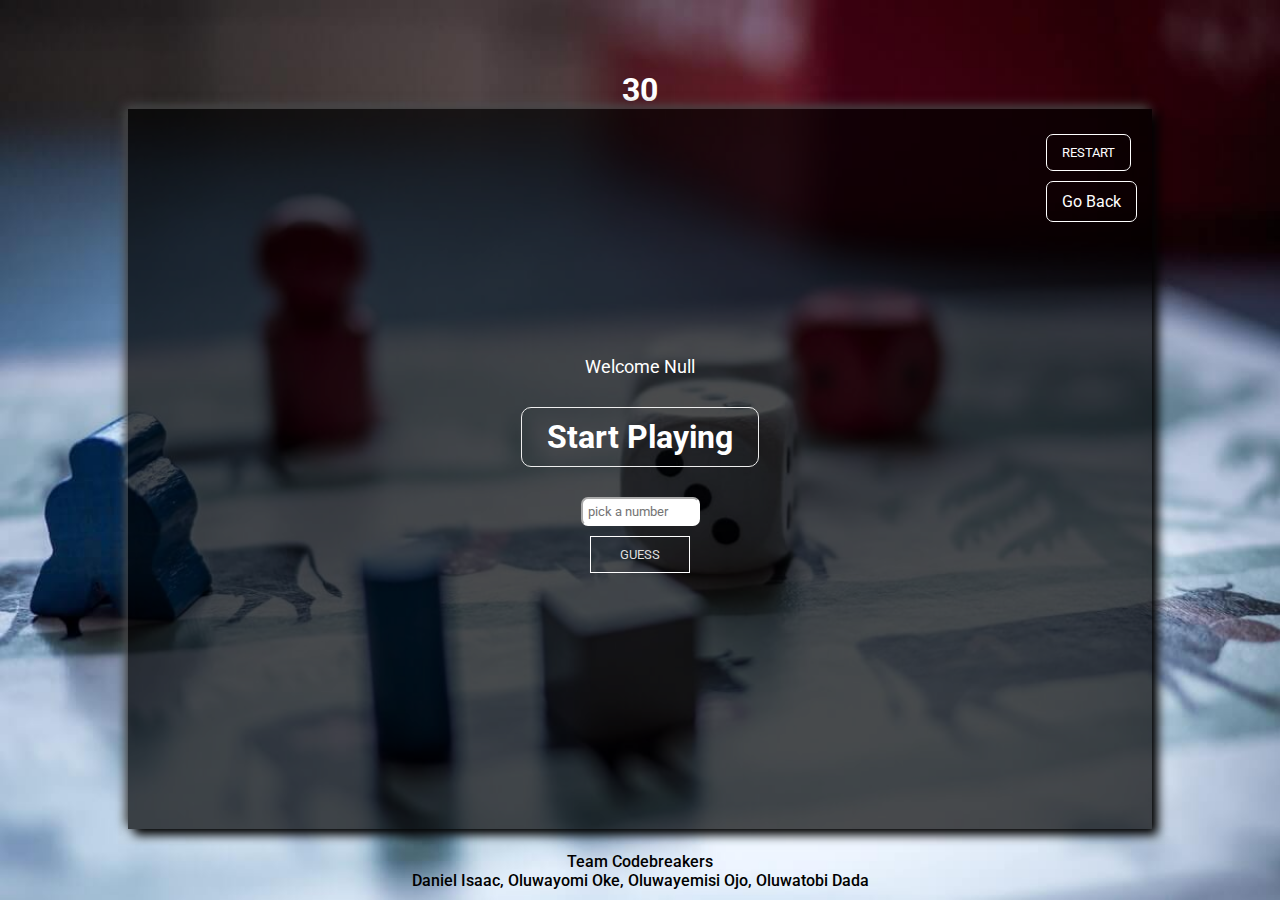
==== home.html @ 7a7362a7 "git add timer page" ====
<!DOCTYPE html>
<html lang="en">
	<head>
		<meta charset="UTF-8" />
		<meta http-equiv="X-UA-Compatible" content="IE=edge" />
		<meta name="viewport" content="width=device-width, initial-scale=1.0" />
		<!-- font -->
		<link rel="preconnect" href="https://fonts.googleapis.com" />
		<link rel="preconnect" href="https://fonts.gstatic.com" crossorigin />
		<link
			href="https://fonts.googleapis.com/css2?family=Roboto:wght@300;400;500;700&display=swap"
			rel="stylesheet"
		/>
		<!-- style sheet -->
		<link rel="stylesheet" href="./styles/home.css" />
		<title>Hot/Cold</title>

		<script src="home.js"></script>
	</head>

	<body class="flex">
        <h1 class="timer">30</h1>
		<div class="container flex">
			<p class="welcome"></p>

			<div class="game-body flex">
				<h1 class="result">Start Playing</h1>
				<input
					type="number"
					name="input"
					id="user-input"
					placeholder="pick a number"
				/>
				<button class="guess-btn">GUESS</button>
			</div>

			<div class="btns flex">
				<button id="reset-btn" class="btn restart">RESTART</button>
				<a href="./index.html" class="btn back">Go Back</a>
			</div>
            <p class="info"></p>
		</div>

		<!-- team name -->
		<div class="team">
			<p class="team-name">Team Codebreakers</p>
			<p class="members">
				Daniel Isaac, Oluwayomi Oke, Oluwayemisi Ojo, Oluwatobi Dada
			</p>
		</div>
	</body>
</html>
---- styles/home.css ----
* {
  margin: 0;
  padding: 0;
  box-sizing: border-box;
  font-family: "Roboto", sans-serif;
}

body {
  background: #686868 url("../image/bck-img.jpg") no-repeat left center/cover;
  /* background-color: rgb(34, 34, 34); */
  color: white;
  flex-direction: column;

  position: relative;
  width: 100vw;
  height: 100vh;
}

.flex {
  display: flex;
  justify-content: center;
  align-items: center;
}

.container {
  background: rgba(0, 0, 0, 0.7);
  box-shadow: 6px 6px 10px black, -3px -3px 10px rgb(80, 80, 80);
  width: 80%;
  height: 80%;
  padding: 25px;

  position: relative;
  flex-direction: column;
}

.welcome {
  text-align: center;
  font-size: 18px;
  text-transform: capitalize;
}

.game-body {
  flex-direction: column;
  text-align: center;
}

.game-body .result {
  margin: 30px 0;
  border: 1px solid #eee;
  padding: 10px 25px;
  border-radius: 10px;
  font-weight: bold;
}

.game-body #user-input {
  padding: 5px;
  outline: none;
  border-radius: 7px;
  border-color: white;
  width: 50%;
}

/* what does this do? */
.game-body .guess-btn {
  margin: 10px 0;
  background: transparent;
  color: rgb(222, 222, 222);
  padding: 10px 15px;
  width: 100px;
  outline: none;
  border: 1px solid white;
  cursor: pointer;
}
.guess-btn:hover {
  background-color: #5b0000;
  transition: 0.7s;
}
.btns {
  position: absolute;
  flex-direction: column;
  align-items: flex-start;
  top: 25px;
  right: 15px;
}

.btn {
  background-color: transparent;
  color: white;
  padding: 10px 15px;
  outline: none;
  border: 1px solid white;
  border-radius: 7px;
  margin-bottom: 10px;
}
.btn:hover {
  background-color: lightblue;
  transition: 0.7s;
}

.btn.back {
  text-decoration: none;
}

.team {
  color: black;
  font-weight: 500;
  text-align: center;

  position: absolute;
  bottom: 10px;
}
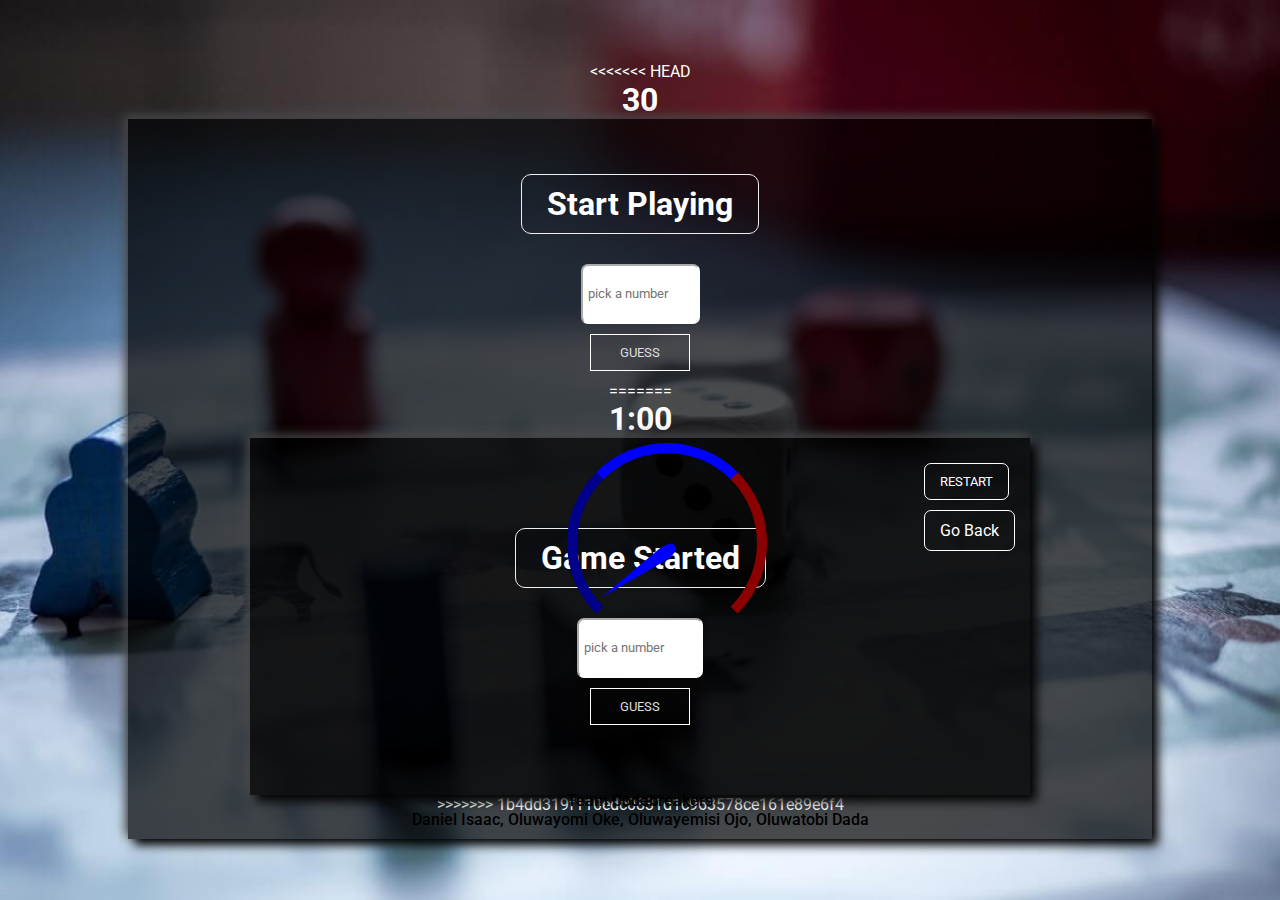
==== commit 0cbc929e: "modified" ====
--- a/home.html
+++ b/home.html
@@ -1,23 +1,19 @@
 <!DOCTYPE html>
 <html lang="en">
-	<head>
-		<meta charset="UTF-8" />
-		<meta http-equiv="X-UA-Compatible" content="IE=edge" />
-		<meta name="viewport" content="width=device-width, initial-scale=1.0" />
-		<!-- font -->
-		<link rel="preconnect" href="https://fonts.googleapis.com" />
-		<link rel="preconnect" href="https://fonts.gstatic.com" crossorigin />
-		<link
-			href="https://fonts.googleapis.com/css2?family=Roboto:wght@300;400;500;700&display=swap"
-			rel="stylesheet"
-		/>
-		<!-- style sheet -->
-		<link rel="stylesheet" href="./styles/home.css" />
-		<title>Hot/Cold</title>
 
-		<script src="home.js"></script>
-	</head>
+<head>
+    <meta charset="UTF-8" />
+    <meta http-equiv="X-UA-Compatible" content="IE=edge" />
+    <meta name="viewport" content="width=device-width, initial-scale=1.0" />
+    <!-- font -->
+    <link rel="preconnect" href="https://fonts.googleapis.com" />
+    <link rel="preconnect" href="https://fonts.gstatic.com" crossorigin />
+    <link href="https://fonts.googleapis.com/css2?family=Roboto:wght@300;400;500;700&display=swap" rel="stylesheet" />
+    <!-- style sheet -->
+    <link rel="stylesheet" href="./styles/home.css" />
+    <title>Hot/Cold</title>
 
+<<<<<<< HEAD
 	<body class="flex">
         <h1 class="timer">30</h1>
 		<div class="container flex">
@@ -33,20 +29,38 @@
 				/>
 				<button class="guess-btn">GUESS</button>
 			</div>
+=======
+    <script src="home.js"></script>
+</head>
 
-			<div class="btns flex">
-				<button id="reset-btn" class="btn restart">RESTART</button>
-				<a href="./index.html" class="btn back">Go Back</a>
-			</div>
-            <p class="info"></p>
-		</div>
+<body class="flex">
+    <h1 class="timer">1:00</h1>
+    <div class="container flex">
+        <p class="welcome"></p>
+        <div class="game-body flex">
+            <h1 class="result">Game Started</h1>
+            <input type="number" name="input" id="user-input" placeholder="pick a number" />
+            <button class="guess-btn">GUESS</button>
+        </div>
+        <div class="btns flex">
+            <button id="reset-btn" class="btn restart">RESTART</button>
+            <a href="./index.html" class="btn back">Go Back</a>
+        </div>
+        <div class="gauge-flex">
+            <div class="gauge-container">
+                <div class="gauge">
+                    <div class="pointer animate pointerAnimation"></div>
+                </div>
+            </div>
+        </div>
+    </div>
+    <div class="team">
+        <p class="team-name">Team Codebreakers</p>
+        <p class="members">
+            Daniel Isaac, Oluwayomi Oke, Oluwayemisi Ojo, Oluwatobi Dada
+        </p>
+    </div>
+</body>
+>>>>>>> 1b4dd319f110edc0831d1c963578ce161e89e6f4
 
-		<!-- team name -->
-		<div class="team">
-			<p class="team-name">Team Codebreakers</p>
-			<p class="members">
-				Daniel Isaac, Oluwayomi Oke, Oluwayemisi Ojo, Oluwatobi Dada
-			</p>
-		</div>
-	</body>
-</html>
+</html>--- a/styles/home.css
+++ b/styles/home.css
@@ -10,12 +10,16 @@
   /* background-color: rgb(34, 34, 34); */
   color: white;
   flex-direction: column;
-
   position: relative;
   width: 100vw;
   height: 100vh;
 }
-
+.gauge-flex {
+  position: absolute;
+  top: 0;
+  left: 40%;
+  padding: 5px;
+}
 .flex {
   display: flex;
   justify-content: center;
@@ -28,7 +32,6 @@
   width: 80%;
   height: 80%;
   padding: 25px;
-
   position: relative;
   flex-direction: column;
 }
@@ -58,9 +61,9 @@
   border-radius: 7px;
   border-color: white;
   width: 50%;
+  height: 60px;
 }
 
-/* what does this do? */
 .game-body .guess-btn {
   margin: 10px 0;
   background: transparent;
@@ -109,3 +112,75 @@
   position: absolute;
   bottom: 10px;
 }
+
+.gauge-container {
+  width: 200px;
+  height: 200px;
+  margin: 0 auto;
+}
+.gauge {
+  position: relative;
+  width: 100%;
+  height: 100%;
+  border: 10px solid grey;
+  border-right: 10px solid darkred;
+  border-left: 10px solid darkblue;
+  border-top: 10px solid blue;
+  border-bottom: 10px solid transparent;
+  border-radius: 50%;
+}
+
+.pointer {
+  position: relative;
+  top: 2%;
+  left: 50%;
+  width: 0;
+  height: 0;
+  border-left: 8px solid transparent;
+  border-right: 8px solid transparent;
+  border-bottom: 90px solid blue;
+  border-bottom-left-radius: 35%;
+  border-bottom-right-radius: 35%;
+  transform-origin: center bottom;
+  transform: rotate(-125deg);
+}
+
+.animate {
+  -webkit-transition-duration: 1.5s;
+  -webkit-transition-property: 0 opacity;
+  -webkit-transition-timing-function: ease;
+  -moz-transition-duration: 1.5s;
+  -o-transition-duration: 1.5s;
+  transition-duration: 1.5s;
+  -moz-transition-property: 0 opacity;
+  -o-transition-property: 0 opacity;
+  transition-property: 0 opacity;
+  -moz-transition-timing-function: ease;
+  -o-transition-timing-function: ease;
+  transition-timing-function: ease;
+}
+
+@-webkit-keyframes rotation {
+  from {
+    -webkit-transform: rotate(-125deg);
+  }
+  to {
+    -webkit-transform: rotate(125deg);
+    border-bottom-color: green;
+  }
+}
+
+@keyframes rotation {
+  from {
+    transform: rotate(-125deg);
+  }
+  to {
+    transform: rotate(125deg);
+    border-bottom-color: green;
+  }
+}
+
+.autoAnimation {
+  animation: rotation 1500ms 1s forwards;
+  -webkit-animation: rotation 1500ms 1s forwards;
+}
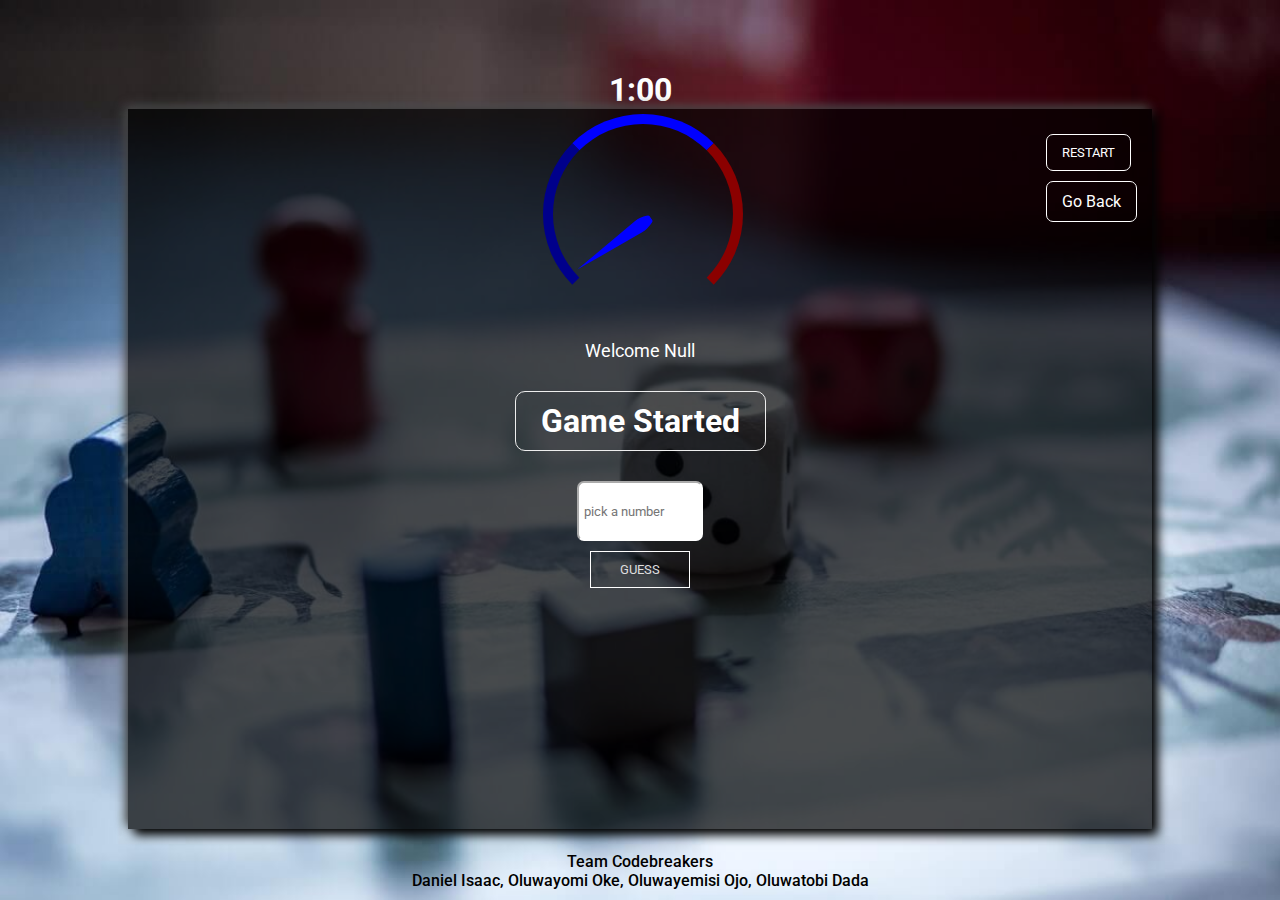
==== commit 2ab516cb: "Fixed merge conflicts" ====
--- a/home.html
+++ b/home.html
@@ -13,23 +13,6 @@
     <link rel="stylesheet" href="./styles/home.css" />
     <title>Hot/Cold</title>
 
-<<<<<<< HEAD
-	<body class="flex">
-        <h1 class="timer">30</h1>
-		<div class="container flex">
-			<p class="welcome"></p>
-
-			<div class="game-body flex">
-				<h1 class="result">Start Playing</h1>
-				<input
-					type="number"
-					name="input"
-					id="user-input"
-					placeholder="pick a number"
-				/>
-				<button class="guess-btn">GUESS</button>
-			</div>
-=======
     <script src="home.js"></script>
 </head>
 
@@ -61,6 +44,5 @@
         </p>
     </div>
 </body>
->>>>>>> 1b4dd319f110edc0831d1c963578ce161e89e6f4
 
 </html>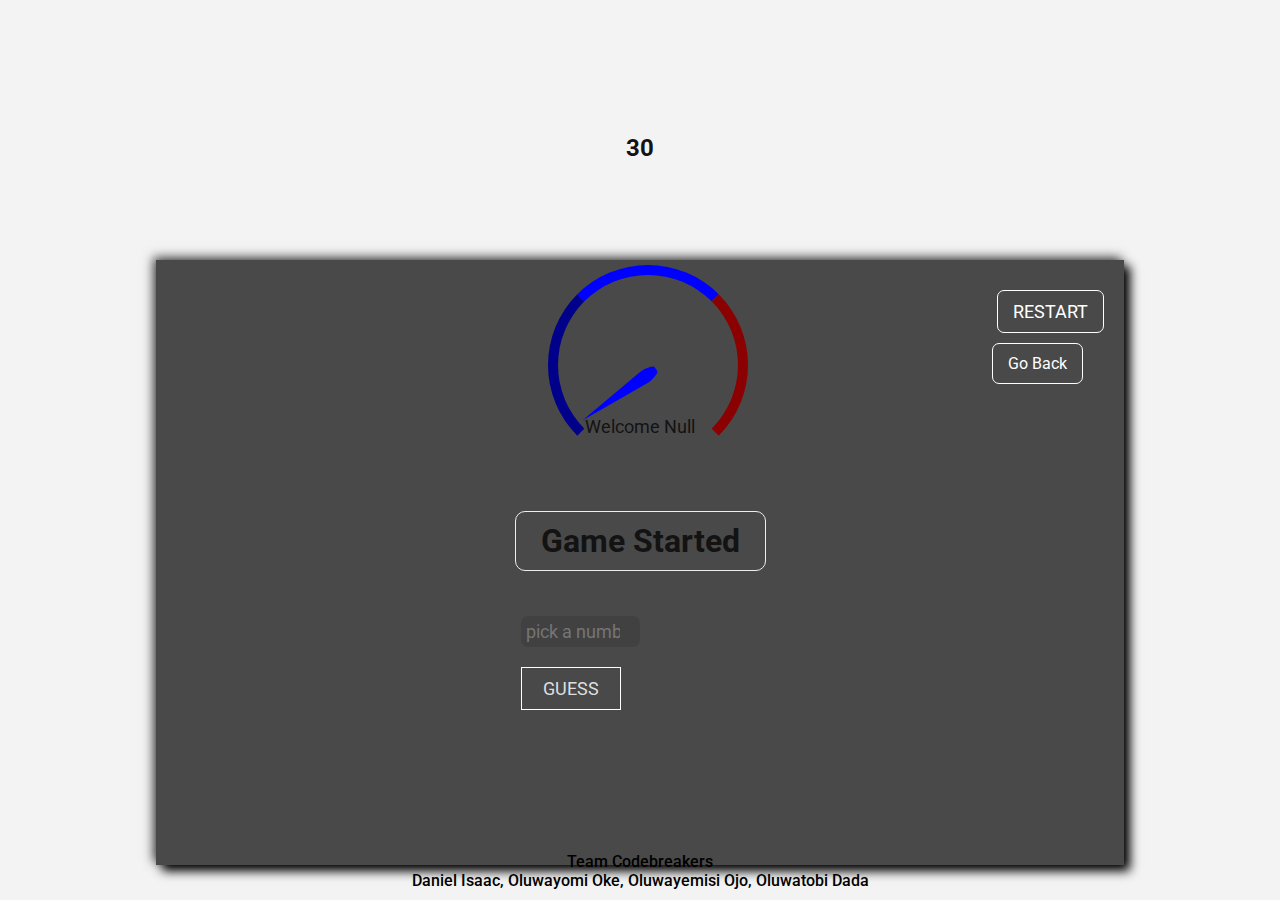
==== commit c3beb5bf: "integrated timer.js into home.js, timer.html to home.html" ====
--- a/home.html
+++ b/home.html
@@ -11,19 +11,35 @@
     <link href="https://fonts.googleapis.com/css2?family=Roboto:wght@300;400;500;700&display=swap" rel="stylesheet" />
     <!-- style sheet -->
     <link rel="stylesheet" href="./styles/home.css" />
+    <link rel="stylesheet" href="./styles/timer.css">
     <title>Hot/Cold</title>
 
     <script src="home.js"></script>
 </head>
 
 <body class="flex">
-    <h1 class="timer">1:00</h1>
+    <!-- <h1 class="timer">1:00</h1> -->
+    <div class="clock">
+        <!-- <div class="mins">0</div> -->
+        <div id="count">30</div>
+        <!-- <div class="secs">00</div> -->
+
+        <!-- audio -->
+        <audio src="https://soundbible.com/mp3/service-bell_daniel_simion.mp3"></audio>
+
+        <!-- svg circle -->
+        <svg class="progress-ring" height="120" width="120">
+            <circle class="progress-ring-circle" stroke-width="8" fill="transparent" r="50" cx="60" cy="60" />
+        </svg>
+    </div>
     <div class="container flex">
         <p class="welcome"></p>
         <div class="game-body flex">
             <h1 class="result">Game Started</h1>
-            <input type="number" name="input" id="user-input" placeholder="pick a number" />
-            <button class="guess-btn">GUESS</button>
+            <form action="">
+                <input type="number" name="input" id="user-input" placeholder="pick a number" />
+                <input type="submit" class="guess-btn" value="GUESS" />
+            </form>
         </div>
         <div class="btns flex">
             <button id="reset-btn" class="btn restart">RESTART</button>
@@ -43,6 +59,8 @@
             Daniel Isaac, Oluwayomi Oke, Oluwayemisi Ojo, Oluwatobi Dada
         </p>
     </div>
+    <!-- <script src="timer.js"></script> -->
+
 </body>
 
 </html>--- a/styles/timer.css
+++ b/styles/timer.css
@@ -0,0 +1,118 @@
+*,
+*::before,
+*::after {
+  padding: 0;
+  margin: 0;
+
+  box-sizing: border-box;
+}
+
+body {
+  height: 100vh;
+  padding: 35px;
+
+  background: rgb(243, 243, 243);
+  color: #131313;
+  font-family: "Montserrat", sans-serif;
+}
+input {
+  transition: 0.5s ease-in-out;
+  margin: 10px 0;
+  font-size: 18px;
+  padding: 5px;
+  background: rgba(0, 0, 0, 0.11);
+  border: none;
+}
+.btn-group {
+  display: flex;
+  justify-content: space-between;
+  align-items: center;
+  height: 10%;
+  margin: 35px 0;
+}
+button {
+  margin: 5px;
+  padding: 10px;
+  border: none;
+  font-size: 18px;
+  transition: 0.5s ease-in-out;
+}
+label {
+  font-size: 12px;
+}
+form {
+  height: 20%;
+  display: flex;
+  flex-direction: column;
+  padding: 0;
+  max-width: 370px;
+  margin: 5px auto;
+}
+form button {
+  background: rgb(25, 67, 255);
+  width: 100%;
+  margin: 5px 0;
+  color: white;
+}
+.start {
+  background: rgb(48, 33, 253);
+  color: white;
+}
+.break {
+  background: rgb(0, 199, 116);
+  color: #000000;
+}
+.reset {
+  background: rgb(250, 69, 109);
+  color: #000000;
+}
+.pause {
+  background: rgb(253, 143, 17);
+}
+.resume {
+  background: rgb(131, 10, 252);
+  color: white;
+}
+.clock {
+  padding: 3px;
+  display: flex;
+  position: relative;
+  justify-content: center;
+  align-items: center;
+  font-weight: bold;
+  height: 30%;
+  font-size: 24px;
+}
+.progress-ring {
+  position: absolute;
+  top: 50%;
+  left: 50%;
+  transform: translate(-50%, -50%);
+}
+
+.progress-ring-circle {
+  transition: 0.5s;
+  transform: rotate(-90deg);
+  transform-origin: 50% 50%;
+  stroke: rgb(51, 65, 255);
+}
+
+
+.danger {
+  stroke: rgb(243, 17, 28);
+  animation: pulse 0.9s ease-in-out infinite;
+}
+
+@keyframes pulse {
+  0%,
+  100% {
+    transform: rotate(-90deg) scale(1);
+  }
+  50% {
+    transform: rotate(-90deg) scale(1.05);
+  }
+  75% {
+    transform: rotate(-90deg) scale(0.8);
+  }
+}
+/* push */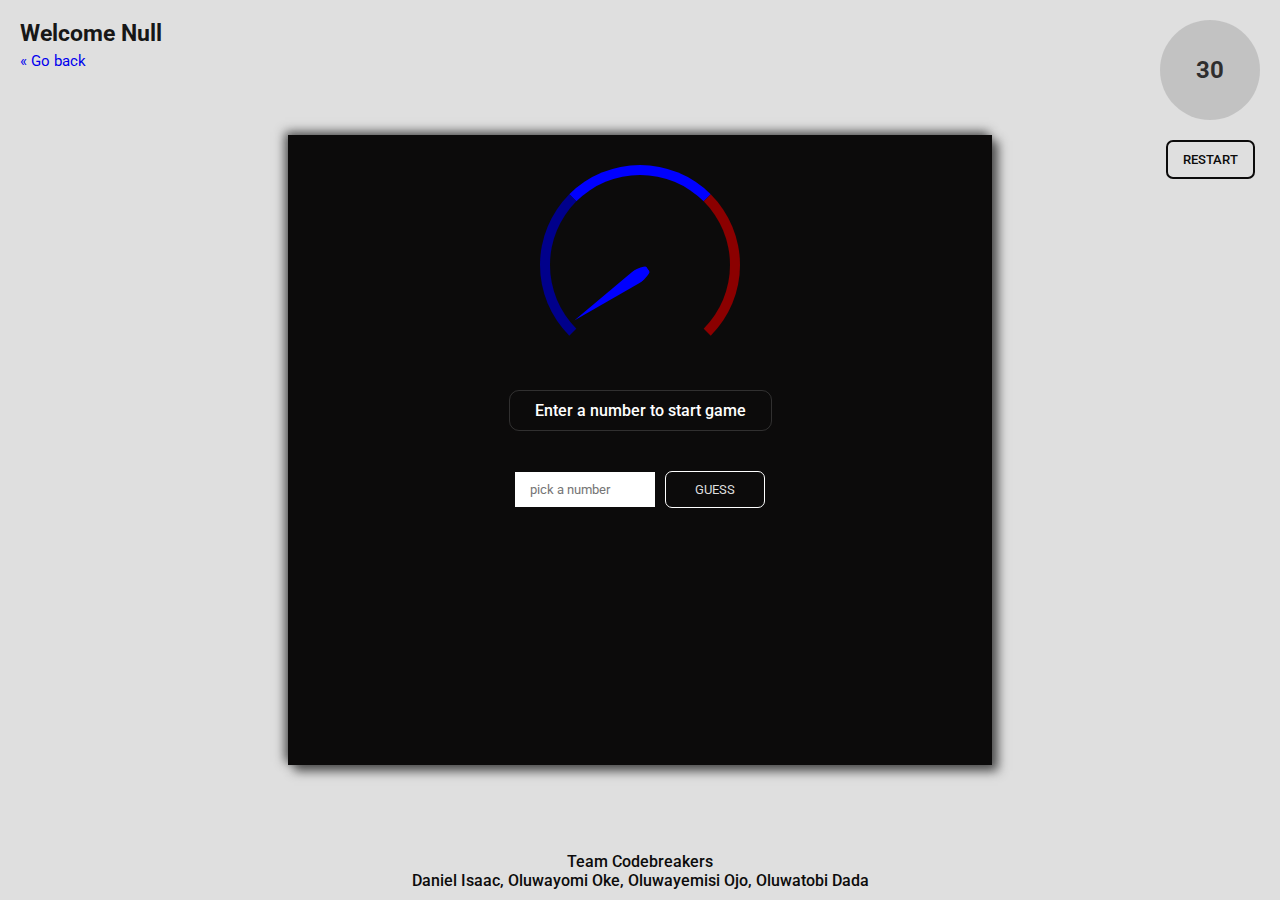
==== commit adedebdb: "UI and JS logic updated" ====
--- a/home.html
+++ b/home.html
@@ -1,66 +1,88 @@
 <!DOCTYPE html>
 <html lang="en">
+	<head>
+		<meta charset="UTF-8" />
+		<meta http-equiv="X-UA-Compatible" content="IE=edge" />
+		<meta name="viewport" content="width=device-width, initial-scale=1.0" />
+		<!-- font -->
+		<link rel="preconnect" href="https://fonts.googleapis.com" />
+		<link rel="preconnect" href="https://fonts.gstatic.com" crossorigin />
+		<link
+			href="https://fonts.googleapis.com/css2?family=Roboto:wght@300;400;500;700&display=swap"
+			rel="stylesheet"
+		/>
+		<!-- style sheet -->
+		<link rel="stylesheet" href="./styles/home.css" />
+		<link rel="stylesheet" href="./styles/timer.css" />
+		<title>Hot/Cold</title>
 
-<head>
-    <meta charset="UTF-8" />
-    <meta http-equiv="X-UA-Compatible" content="IE=edge" />
-    <meta name="viewport" content="width=device-width, initial-scale=1.0" />
-    <!-- font -->
-    <link rel="preconnect" href="https://fonts.googleapis.com" />
-    <link rel="preconnect" href="https://fonts.gstatic.com" crossorigin />
-    <link href="https://fonts.googleapis.com/css2?family=Roboto:wght@300;400;500;700&display=swap" rel="stylesheet" />
-    <!-- style sheet -->
-    <link rel="stylesheet" href="./styles/home.css" />
-    <link rel="stylesheet" href="./styles/timer.css">
-    <title>Hot/Cold</title>
+		<script src="home.js"></script>
+	</head>
 
-    <script src="home.js"></script>
-</head>
+	<body class="flex">
+		<!-- clock -->
+		<div class="clock-wrapper flex">
+			<div class="clock">
+				<div id="count">30</div>
 
-<body class="flex">
-    <!-- <h1 class="timer">1:00</h1> -->
-    <div class="clock">
-        <!-- <div class="mins">0</div> -->
-        <div id="count">30</div>
-        <!-- <div class="secs">00</div> -->
+				<!-- audio -->
+				<audio
+					src="https://soundbible.com/mp3/service-bell_daniel_simion.mp3"
+				></audio>
 
-        <!-- audio -->
-        <audio src="https://soundbible.com/mp3/service-bell_daniel_simion.mp3"></audio>
+				<!-- svg circle -->
+				<svg class="progress-ring" height="120" width="120">
+					<circle
+						class="progress-ring-circle"
+						stroke-width="8"
+						fill="gray"
+						r="50"
+						cx="60"
+						cy="60"
+						fill-opacity="0.3"
+					/>
+				</svg>
+			</div>
+			<button id="reset-btn" class="restart">RESTART</button>
+		</div>
 
-        <!-- svg circle -->
-        <svg class="progress-ring" height="120" width="120">
-            <circle class="progress-ring-circle" stroke-width="8" fill="transparent" r="50" cx="60" cy="60" />
-        </svg>
-    </div>
-    <div class="container flex">
-        <p class="welcome"></p>
-        <div class="game-body flex">
-            <h1 class="result">Game Started</h1>
-            <form action="">
-                <input type="number" name="input" id="user-input" placeholder="pick a number" />
-                <input type="submit" class="guess-btn" value="GUESS" />
-            </form>
-        </div>
-        <div class="btns flex">
-            <button id="reset-btn" class="btn restart">RESTART</button>
-            <a href="./index.html" class="btn back">Go Back</a>
-        </div>
-        <div class="gauge-flex">
-            <div class="gauge-container">
-                <div class="gauge">
-                    <div class="pointer animate pointerAnimation"></div>
-                </div>
-            </div>
-        </div>
-    </div>
-    <div class="team">
-        <p class="team-name">Team Codebreakers</p>
-        <p class="members">
-            Daniel Isaac, Oluwayomi Oke, Oluwayemisi Ojo, Oluwatobi Dada
-        </p>
-    </div>
-    <!-- <script src="timer.js"></script> -->
+		<div class="intro">
+			<p class="welcome"></p>
+			<a href="./index.html" class="btn back">&#171; Go back</a>
+		</div>
 
-</body>
+		<!-- container -->
+		<div class="container">
+            <div class="gauge-flex">
+				<div class="gauge-container">
+					<div class="gauge">
+						<div class="pointer animate pointerAnimation"></div>
+					</div>
+				</div>
+			</div>
 
-</html>+			<div class="game-body flex">
+				<h3 class="comment"></h3>
+                <p class="result">Enter a number to start game</p>
+				<form class="flex">
+					<input
+						type="number"
+						name="input"
+						id="user-input"
+						placeholder="pick a number"
+					/>
+					<input type="submit" class="guess-btn" value="GUESS" />
+				</form>
+			</div>
+			
+		</div>
+
+		<!-- team -->
+		<div class="team">
+			<p class="team-name">Team Codebreakers</p>
+			<p class="members">
+				Daniel Isaac, Oluwayomi Oke, Oluwayemisi Ojo, Oluwatobi Dada
+			</p>
+		</div>
+	</body>
+</html>
--- a/styles/home.css
+++ b/styles/home.css
@@ -1,186 +1,213 @@
 * {
-  margin: 0;
-  padding: 0;
-  box-sizing: border-box;
-  font-family: "Roboto", sans-serif;
+	margin: 0;
+	padding: 0;
+	box-sizing: border-box;
+	font-family: "Roboto", sans-serif;
+}
+
+:root {
+	--primary: #0c0b0b;
+	--secondary: #ffffff;
 }
 
 body {
-  background: #686868 url("../image/bck-img.jpg") no-repeat left center/cover;
-  /* background-color: rgb(34, 34, 34); */
-  color: white;
-  flex-direction: column;
-  position: relative;
-  width: 100vw;
-  height: 100vh;
-}
+	background: #dfdfdf;
+	color: var(--primary);
+	flex-direction: column;
+	position: relative;
+	width: 100vw;
+	height: 100vh;
+}
+
+.flex {
+	display: flex;
+	justify-content: center;
+	align-items: center;
+}
+
+/* clock */
+.clock-wrapper {
+	flex-direction: column;
+
+	position: absolute;
+	top: 10px;
+	right: 10px;
+}
+/* the main clock styling can be found in timer.css */
+.restart {
+	background-color: transparent;
+	color: var(--primary);
+	padding: 10px 15px;
+	outline: none;
+	border: 2px solid var(--primary);
+	border-radius: 7px;
+	margin-bottom: 10px;
+	font-weight: 500;
+  cursor: pointer;
+}
+.restart:hover {
+	background-color: rgb(7, 132, 18);
+	color: var(--secondary);
+	border-color: rgb(7, 132, 18);
+	transition: 0.7s;
+}
+
+/* into */
+.intro {
+	position: absolute;
+
+	top: 20px;
+	left: 20px;
+}
+.welcome {
+	text-align: center;
+	font-size: 23px;
+	font-weight: bold;
+	color: #171717;
+	text-transform: capitalize;
+}
+.back {
+	display: inline-block;
+	margin-top: 5px;
+	font-size: 15px;
+	text-decoration: none;
+}
+
+/* Game Card */
+.container {
+	background: var(--primary);
+	color: var(--secondary);
+	box-shadow: 6px 6px 10px rgb(80, 80, 80), -3px -3px 10px rgb(80, 80, 80);
+	width: 55%;
+	height: 70%;
+	padding: 25px;
+}
+
+.game-body {
+	flex-direction: column;
+	text-align: center;
+}
+.game-body .comment {
+	font-size: 22px;
+	margin-top: 10px;
+}
+.game-body .result {
+	margin: 10px 0 30px;
+	border: 1px solid #eaeaea2a;
+	padding: 10px 25px;
+	border-radius: 10px;
+	font-weight: 500;
+}
+
+form #user-input {
+	padding: 10px 15px;
+	outline: none;
+	/* border-radius: 7px; */
+	border: none;
+	width: 140px;
+	margin-right: 10px;
+}
+#user-input:focus {
+	border: 3px solid rgb(5, 5, 155);
+}
+form .guess-btn {
+	margin: 10px 0;
+	background: transparent;
+	color: rgb(222, 222, 222);
+	padding: 10px 15px;
+	width: 100px;
+	outline: none;
+	border: 1px solid var(--secondary);
+	border-radius: 7px;
+	cursor: pointer;
+}
+.guess-btn:hover {
+	background-color: #5b0000;
+	border-color: #5b0000;
+	transition: 0.7s;
+}
+
 .gauge-flex {
-  position: absolute;
-  top: 0;
-  left: 40%;
-  padding: 5px;
-}
-.flex {
-  display: flex;
-  justify-content: center;
-  align-items: center;
-}
-
-.container {
-  background: rgba(0, 0, 0, 0.7);
-  box-shadow: 6px 6px 10px black, -3px -3px 10px rgb(80, 80, 80);
-  width: 80%;
-  height: 80%;
-  padding: 25px;
-  position: relative;
-  flex-direction: column;
-}
-
-.welcome {
-  text-align: center;
-  font-size: 18px;
-  text-transform: capitalize;
-}
-
-.game-body {
-  flex-direction: column;
-  text-align: center;
-}
-
-.game-body .result {
-  margin: 30px 0;
-  border: 1px solid #eee;
-  padding: 10px 25px;
-  border-radius: 10px;
-  font-weight: bold;
-}
-
-.game-body #user-input {
-  padding: 5px;
-  outline: none;
-  border-radius: 7px;
-  border-color: white;
-  width: 50%;
-  height: 60px;
-}
-
-.game-body .guess-btn {
-  margin: 10px 0;
-  background: transparent;
-  color: rgb(222, 222, 222);
-  padding: 10px 15px;
-  width: 100px;
-  outline: none;
-  border: 1px solid white;
-  cursor: pointer;
-}
-.guess-btn:hover {
-  background-color: #5b0000;
-  transition: 0.7s;
-}
-.btns {
-  position: absolute;
-  flex-direction: column;
-  align-items: flex-start;
-  top: 25px;
-  right: 15px;
-}
-
-.btn {
-  background-color: transparent;
-  color: white;
-  padding: 10px 15px;
-  outline: none;
-  border: 1px solid white;
-  border-radius: 7px;
-  margin-bottom: 10px;
-}
-.btn:hover {
-  background-color: lightblue;
-  transition: 0.7s;
-}
-
-.btn.back {
-  text-decoration: none;
+	padding: 5px;
+}
+
+.gauge-container {
+	width: 200px;
+	height: 200px;
+	margin: 0 auto;
+}
+.gauge {
+	position: relative;
+	width: 100%;
+	height: 100%;
+	border: 10px solid grey;
+	border-right: 10px solid darkred;
+	border-left: 10px solid darkblue;
+	border-top: 10px solid blue;
+	border-bottom: 10px solid transparent;
+	border-radius: 50%;
+}
+
+.pointer {
+	position: relative;
+	top: 2%;
+	left: 50%;
+	width: 0;
+	height: 0;
+	border-left: 8px solid transparent;
+	border-right: 8px solid transparent;
+	border-bottom: 90px solid blue;
+	border-bottom-left-radius: 35%;
+	border-bottom-right-radius: 35%;
+	transform-origin: center bottom;
+	transform: rotate(-125deg);
+}
+
+.animate {
+	-webkit-transition-duration: 1.5s;
+	-webkit-transition-property: 0 opacity;
+	-webkit-transition-timing-function: ease;
+	-moz-transition-duration: 1.5s;
+	-o-transition-duration: 1.5s;
+	transition-duration: 1.5s;
+	-moz-transition-property: 0 opacity;
+	-o-transition-property: 0 opacity;
+	transition-property: 0 opacity;
+	-moz-transition-timing-function: ease;
+	-o-transition-timing-function: ease;
+	transition-timing-function: ease;
+}
+
+@-webkit-keyframes rotation {
+	from {
+		-webkit-transform: rotate(-125deg);
+	}
+	to {
+		-webkit-transform: rotate(125deg);
+		border-bottom-color: green;
+	}
+}
+
+@keyframes rotation {
+	from {
+		transform: rotate(-125deg);
+	}
+	to {
+		transform: rotate(125deg);
+		border-bottom-color: green;
+	}
+}
+
+.autoAnimation {
+	animation: rotation 1500ms 1s forwards;
+	-webkit-animation: rotation 1500ms 1s forwards;
 }
 
 .team {
-  color: black;
-  font-weight: 500;
-  text-align: center;
-
-  position: absolute;
-  bottom: 10px;
-}
-
-.gauge-container {
-  width: 200px;
-  height: 200px;
-  margin: 0 auto;
-}
-.gauge {
-  position: relative;
-  width: 100%;
-  height: 100%;
-  border: 10px solid grey;
-  border-right: 10px solid darkred;
-  border-left: 10px solid darkblue;
-  border-top: 10px solid blue;
-  border-bottom: 10px solid transparent;
-  border-radius: 50%;
-}
-
-.pointer {
-  position: relative;
-  top: 2%;
-  left: 50%;
-  width: 0;
-  height: 0;
-  border-left: 8px solid transparent;
-  border-right: 8px solid transparent;
-  border-bottom: 90px solid blue;
-  border-bottom-left-radius: 35%;
-  border-bottom-right-radius: 35%;
-  transform-origin: center bottom;
-  transform: rotate(-125deg);
-}
-
-.animate {
-  -webkit-transition-duration: 1.5s;
-  -webkit-transition-property: 0 opacity;
-  -webkit-transition-timing-function: ease;
-  -moz-transition-duration: 1.5s;
-  -o-transition-duration: 1.5s;
-  transition-duration: 1.5s;
-  -moz-transition-property: 0 opacity;
-  -o-transition-property: 0 opacity;
-  transition-property: 0 opacity;
-  -moz-transition-timing-function: ease;
-  -o-transition-timing-function: ease;
-  transition-timing-function: ease;
-}
-
-@-webkit-keyframes rotation {
-  from {
-    -webkit-transform: rotate(-125deg);
-  }
-  to {
-    -webkit-transform: rotate(125deg);
-    border-bottom-color: green;
-  }
-}
-
-@keyframes rotation {
-  from {
-    transform: rotate(-125deg);
-  }
-  to {
-    transform: rotate(125deg);
-    border-bottom-color: green;
-  }
-}
-
-.autoAnimation {
-  animation: rotation 1500ms 1s forwards;
-  -webkit-animation: rotation 1500ms 1s forwards;
-}
+	color: var(--primary);
+	font-weight: 500;
+	text-align: center;
+
+	position: absolute;
+	bottom: 10px;
+}
--- a/styles/timer.css
+++ b/styles/timer.css
@@ -7,72 +7,10 @@
   box-sizing: border-box;
 }
 
-body {
-  height: 100vh;
-  padding: 35px;
+.count {
+  color: black !important;
+}
 
-  background: rgb(243, 243, 243);
-  color: #131313;
-  font-family: "Montserrat", sans-serif;
-}
-input {
-  transition: 0.5s ease-in-out;
-  margin: 10px 0;
-  font-size: 18px;
-  padding: 5px;
-  background: rgba(0, 0, 0, 0.11);
-  border: none;
-}
-.btn-group {
-  display: flex;
-  justify-content: space-between;
-  align-items: center;
-  height: 10%;
-  margin: 35px 0;
-}
-button {
-  margin: 5px;
-  padding: 10px;
-  border: none;
-  font-size: 18px;
-  transition: 0.5s ease-in-out;
-}
-label {
-  font-size: 12px;
-}
-form {
-  height: 20%;
-  display: flex;
-  flex-direction: column;
-  padding: 0;
-  max-width: 370px;
-  margin: 5px auto;
-}
-form button {
-  background: rgb(25, 67, 255);
-  width: 100%;
-  margin: 5px 0;
-  color: white;
-}
-.start {
-  background: rgb(48, 33, 253);
-  color: white;
-}
-.break {
-  background: rgb(0, 199, 116);
-  color: #000000;
-}
-.reset {
-  background: rgb(250, 69, 109);
-  color: #000000;
-}
-.pause {
-  background: rgb(253, 143, 17);
-}
-.resume {
-  background: rgb(131, 10, 252);
-  color: white;
-}
 .clock {
   padding: 3px;
   display: flex;
@@ -80,9 +18,12 @@
   justify-content: center;
   align-items: center;
   font-weight: bold;
-  height: 30%;
+  height: 120px;
+  width: 120px;
   font-size: 24px;
+  margin-bottom: 10px;
 }
+
 .progress-ring {
   position: absolute;
   top: 50%;
@@ -94,7 +35,8 @@
   transition: 0.5s;
   transform: rotate(-90deg);
   transform-origin: 50% 50%;
-  stroke: rgb(51, 65, 255);
+  /* stroke: rgb(51, 65, 255); */
+  stroke: rgb(13, 133, 7);
 }
 
 
@@ -114,5 +56,4 @@
   75% {
     transform: rotate(-90deg) scale(0.8);
   }
-}
-/* push */+}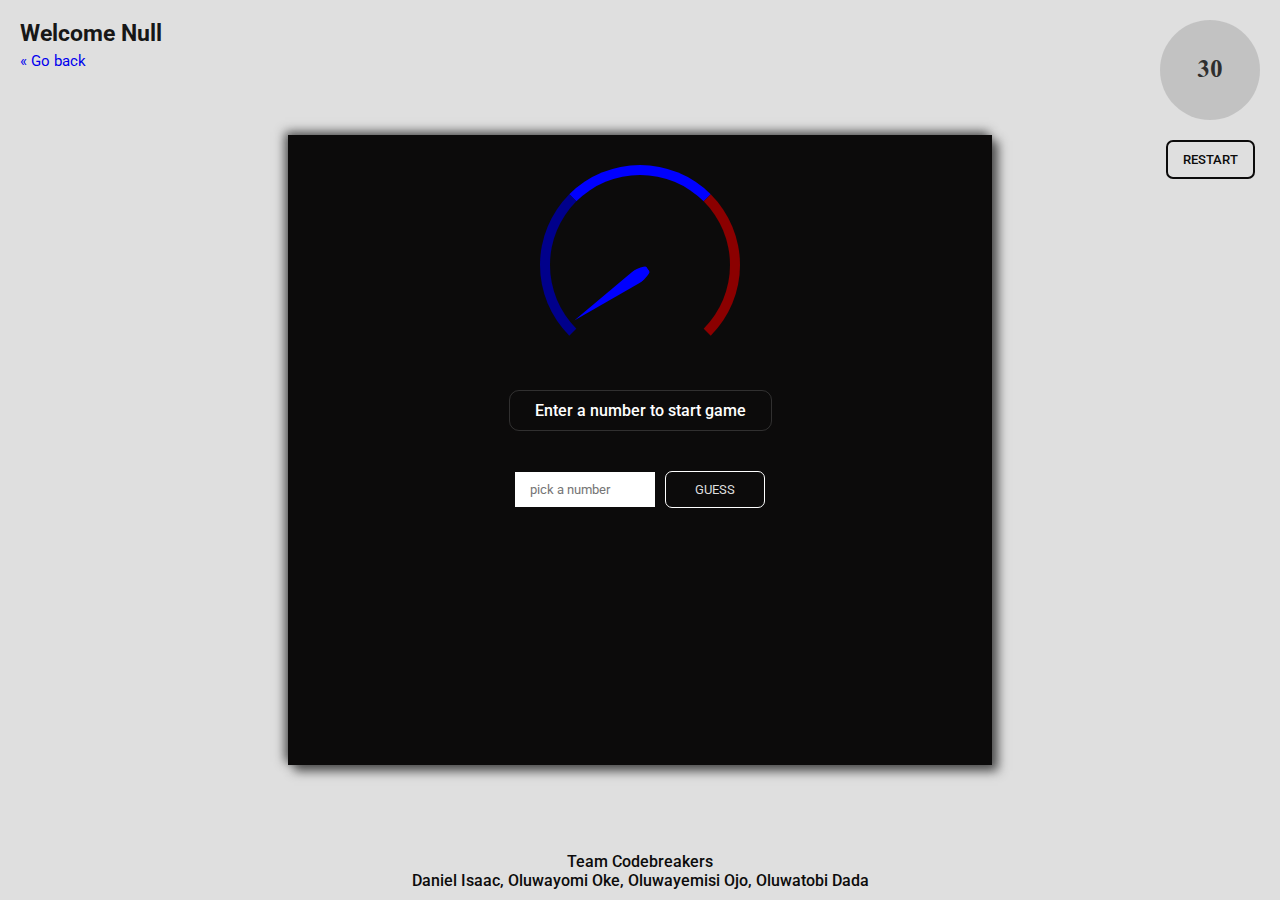
==== commit 287ea6a9: "changed timer font" ====
--- a/home.html
+++ b/home.html
@@ -1,88 +1,74 @@
 <!DOCTYPE html>
 <html lang="en">
-	<head>
-		<meta charset="UTF-8" />
-		<meta http-equiv="X-UA-Compatible" content="IE=edge" />
-		<meta name="viewport" content="width=device-width, initial-scale=1.0" />
-		<!-- font -->
-		<link rel="preconnect" href="https://fonts.googleapis.com" />
-		<link rel="preconnect" href="https://fonts.gstatic.com" crossorigin />
-		<link
-			href="https://fonts.googleapis.com/css2?family=Roboto:wght@300;400;500;700&display=swap"
-			rel="stylesheet"
-		/>
-		<!-- style sheet -->
-		<link rel="stylesheet" href="./styles/home.css" />
-		<link rel="stylesheet" href="./styles/timer.css" />
-		<title>Hot/Cold</title>
 
-		<script src="home.js"></script>
-	</head>
+<head>
+    <meta charset="UTF-8" />
+    <meta http-equiv="X-UA-Compatible" content="IE=edge" />
+    <meta name="viewport" content="width=device-width, initial-scale=1.0" />
+    <!-- font -->
+    <link rel="preconnect" href="https://fonts.googleapis.com" />
+    <link rel="preconnect" href="https://fonts.gstatic.com" crossorigin />
+    <link href="https://fonts.googleapis.com/css2?family=Roboto:wght@300;400;500;700&display=swap" rel="stylesheet" />
+    <link href="https://fonts.googleapis.com/css2?family=Tai+Heritage+Pro:wght@700&display=swap" rel="stylesheet">
+    <!-- style sheet -->
+    <link rel="stylesheet" href="./styles/home.css" />
+    <link rel="stylesheet" href="./styles/timer.css" />
+    <title>Hot/Cold</title>
 
-	<body class="flex">
-		<!-- clock -->
-		<div class="clock-wrapper flex">
-			<div class="clock">
-				<div id="count">30</div>
+    <script src="home.js"></script>
+</head>
 
-				<!-- audio -->
-				<audio
-					src="https://soundbible.com/mp3/service-bell_daniel_simion.mp3"
-				></audio>
+<body class="flex">
+    <!-- clock -->
+    <div class="clock-wrapper flex">
+        <div class="clock">
+            <div id="count">30</div>
 
-				<!-- svg circle -->
-				<svg class="progress-ring" height="120" width="120">
-					<circle
-						class="progress-ring-circle"
-						stroke-width="8"
-						fill="gray"
-						r="50"
-						cx="60"
-						cy="60"
-						fill-opacity="0.3"
-					/>
-				</svg>
-			</div>
-			<button id="reset-btn" class="restart">RESTART</button>
-		</div>
+            <!-- audio -->
+            <audio src="https://soundbible.com/mp3/service-bell_daniel_simion.mp3"></audio>
 
-		<div class="intro">
-			<p class="welcome"></p>
-			<a href="./index.html" class="btn back">&#171; Go back</a>
-		</div>
+            <!-- svg circle -->
+            <svg class="progress-ring" height="120" width="120">
+                <circle class="progress-ring-circle" stroke-width="8" fill="gray" r="50" cx="60" cy="60"
+                    fill-opacity="0.3" />
+            </svg>
+        </div>
+        <button id="reset-btn" class="restart">RESTART</button>
+    </div>
 
-		<!-- container -->
-		<div class="container">
-            <div class="gauge-flex">
-				<div class="gauge-container">
-					<div class="gauge">
-						<div class="pointer animate pointerAnimation"></div>
-					</div>
-				</div>
-			</div>
+    <div class="intro">
+        <p class="welcome"></p>
+        <a href="./index.html" class="btn back">&#171; Go back</a>
+    </div>
 
-			<div class="game-body flex">
-				<h3 class="comment"></h3>
-                <p class="result">Enter a number to start game</p>
-				<form class="flex">
-					<input
-						type="number"
-						name="input"
-						id="user-input"
-						placeholder="pick a number"
-					/>
-					<input type="submit" class="guess-btn" value="GUESS" />
-				</form>
-			</div>
-			
-		</div>
+    <!-- container -->
+    <div class="container">
+        <div class="gauge-flex">
+            <div class="gauge-container">
+                <div class="gauge">
+                    <div class="pointer animate pointerAnimation"></div>
+                </div>
+            </div>
+        </div>
 
-		<!-- team -->
-		<div class="team">
-			<p class="team-name">Team Codebreakers</p>
-			<p class="members">
-				Daniel Isaac, Oluwayomi Oke, Oluwayemisi Ojo, Oluwatobi Dada
-			</p>
-		</div>
-	</body>
-</html>
+        <div class="game-body flex">
+            <h3 class="comment"></h3>
+            <p class="result">Enter a number to start game</p>
+            <form class="flex">
+                <input type="number" name="input" id="user-input" placeholder="pick a number" />
+                <input type="submit" class="guess-btn" value="GUESS" />
+            </form>
+        </div>
+
+    </div>
+
+    <!-- team -->
+    <div class="team">
+        <p class="team-name">Team Codebreakers</p>
+        <p class="members">
+            Daniel Isaac, Oluwayomi Oke, Oluwayemisi Ojo, Oluwatobi Dada
+        </p>
+    </div>
+</body>
+
+</html>--- a/styles/home.css
+++ b/styles/home.css
@@ -1,213 +1,190 @@
 * {
-	margin: 0;
-	padding: 0;
-	box-sizing: border-box;
-	font-family: "Roboto", sans-serif;
+  margin: 0;
+  padding: 0;
+  box-sizing: border-box;
+  font-family: "Roboto", sans-serif;
 }
 
 :root {
-	--primary: #0c0b0b;
-	--secondary: #ffffff;
+  --primary: #0c0b0b;
+  --secondary: #ffffff;
 }
 
 body {
-	background: #dfdfdf;
-	color: var(--primary);
-	flex-direction: column;
-	position: relative;
-	width: 100vw;
-	height: 100vh;
+  background: #dfdfdf;
+  color: var(--primary);
+  flex-direction: column;
+  position: relative;
+  width: 100vw;
+  height: 100vh;
 }
-
+#count {
+  font-family: "Tai Heritage Pro", serif;
+}
 .flex {
-	display: flex;
-	justify-content: center;
-	align-items: center;
+  display: flex;
+  justify-content: center;
+  align-items: center;
 }
 
 /* clock */
 .clock-wrapper {
-	flex-direction: column;
+  flex-direction: column;
 
-	position: absolute;
-	top: 10px;
-	right: 10px;
+  position: absolute;
+  top: 10px;
+  right: 10px;
 }
 /* the main clock styling can be found in timer.css */
 .restart {
-	background-color: transparent;
-	color: var(--primary);
-	padding: 10px 15px;
-	outline: none;
-	border: 2px solid var(--primary);
-	border-radius: 7px;
-	margin-bottom: 10px;
-	font-weight: 500;
+  background-color: transparent;
+  color: var(--primary);
+  padding: 10px 15px;
+  outline: none;
+  border: 2px solid var(--primary);
+  border-radius: 7px;
+  margin-bottom: 10px;
+  font-weight: 500;
   cursor: pointer;
 }
 .restart:hover {
-	background-color: rgb(7, 132, 18);
-	color: var(--secondary);
-	border-color: rgb(7, 132, 18);
-	transition: 0.7s;
+  background-color: rgb(7, 132, 18);
+  color: var(--secondary);
+  border-color: rgb(7, 132, 18);
+  transition: 0.7s;
 }
 
 /* into */
 .intro {
-	position: absolute;
+  position: absolute;
 
-	top: 20px;
-	left: 20px;
+  top: 20px;
+  left: 20px;
 }
 .welcome {
-	text-align: center;
-	font-size: 23px;
-	font-weight: bold;
-	color: #171717;
-	text-transform: capitalize;
+  text-align: center;
+  font-size: 23px;
+  font-weight: bold;
+  color: #171717;
+  text-transform: capitalize;
 }
 .back {
-	display: inline-block;
-	margin-top: 5px;
-	font-size: 15px;
-	text-decoration: none;
+  display: inline-block;
+  margin-top: 5px;
+  font-size: 15px;
+  text-decoration: none;
 }
 
 /* Game Card */
 .container {
-	background: var(--primary);
-	color: var(--secondary);
-	box-shadow: 6px 6px 10px rgb(80, 80, 80), -3px -3px 10px rgb(80, 80, 80);
-	width: 55%;
-	height: 70%;
-	padding: 25px;
+  background: var(--primary);
+  color: var(--secondary);
+  box-shadow: 6px 6px 10px rgb(80, 80, 80), -3px -3px 10px rgb(80, 80, 80);
+  width: 55%;
+  height: 70%;
+  padding: 25px;
 }
 
 .game-body {
-	flex-direction: column;
-	text-align: center;
+  flex-direction: column;
+  text-align: center;
 }
 .game-body .comment {
-	font-size: 22px;
-	margin-top: 10px;
+  font-size: 22px;
+  margin-top: 10px;
 }
 .game-body .result {
-	margin: 10px 0 30px;
-	border: 1px solid #eaeaea2a;
-	padding: 10px 25px;
-	border-radius: 10px;
-	font-weight: 500;
+  margin: 10px 0 30px;
+  border: 1px solid #eaeaea2a;
+  padding: 10px 25px;
+  border-radius: 10px;
+  font-weight: 500;
 }
 
 form #user-input {
-	padding: 10px 15px;
-	outline: none;
-	/* border-radius: 7px; */
-	border: none;
-	width: 140px;
-	margin-right: 10px;
+  padding: 10px 15px;
+  outline: none;
+  /* border-radius: 7px; */
+  border: none;
+  width: 140px;
+  margin-right: 10px;
 }
 #user-input:focus {
-	border: 3px solid rgb(5, 5, 155);
+  border: 3px solid rgb(5, 5, 155);
 }
 form .guess-btn {
-	margin: 10px 0;
-	background: transparent;
-	color: rgb(222, 222, 222);
-	padding: 10px 15px;
-	width: 100px;
-	outline: none;
-	border: 1px solid var(--secondary);
-	border-radius: 7px;
-	cursor: pointer;
+  margin: 10px 0;
+  background: transparent;
+  color: rgb(222, 222, 222);
+  padding: 10px 15px;
+  width: 100px;
+  outline: none;
+  border: 1px solid var(--secondary);
+  border-radius: 7px;
+  cursor: pointer;
 }
 .guess-btn:hover {
-	background-color: #5b0000;
-	border-color: #5b0000;
-	transition: 0.7s;
+  background-color: #5b0000;
+  border-color: #5b0000;
+  transition: 0.7s;
 }
 
 .gauge-flex {
-	padding: 5px;
+  padding: 5px;
 }
 
 .gauge-container {
-	width: 200px;
-	height: 200px;
-	margin: 0 auto;
+  width: 200px;
+  height: 200px;
+  margin: 0 auto;
 }
 .gauge {
-	position: relative;
-	width: 100%;
-	height: 100%;
-	border: 10px solid grey;
-	border-right: 10px solid darkred;
-	border-left: 10px solid darkblue;
-	border-top: 10px solid blue;
-	border-bottom: 10px solid transparent;
-	border-radius: 50%;
+  position: relative;
+  width: 100%;
+  height: 100%;
+  border: 10px solid grey;
+  border-right: 10px solid darkred;
+  border-left: 10px solid darkblue;
+  border-top: 10px solid blue;
+  border-bottom: 10px solid transparent;
+  border-radius: 50%;
 }
 
 .pointer {
-	position: relative;
-	top: 2%;
-	left: 50%;
-	width: 0;
-	height: 0;
-	border-left: 8px solid transparent;
-	border-right: 8px solid transparent;
-	border-bottom: 90px solid blue;
-	border-bottom-left-radius: 35%;
-	border-bottom-right-radius: 35%;
-	transform-origin: center bottom;
-	transform: rotate(-125deg);
+  position: relative;
+  top: 2%;
+  left: 50%;
+  width: 0;
+  height: 0;
+  border-left: 8px solid transparent;
+  border-right: 8px solid transparent;
+  border-bottom: 90px solid blue;
+  border-bottom-left-radius: 35%;
+  border-bottom-right-radius: 35%;
+  transform-origin: center bottom;
+  transform: rotate(-125deg);
 }
 
 .animate {
-	-webkit-transition-duration: 1.5s;
-	-webkit-transition-property: 0 opacity;
-	-webkit-transition-timing-function: ease;
-	-moz-transition-duration: 1.5s;
-	-o-transition-duration: 1.5s;
-	transition-duration: 1.5s;
-	-moz-transition-property: 0 opacity;
-	-o-transition-property: 0 opacity;
-	transition-property: 0 opacity;
-	-moz-transition-timing-function: ease;
-	-o-transition-timing-function: ease;
-	transition-timing-function: ease;
-}
-
-@-webkit-keyframes rotation {
-	from {
-		-webkit-transform: rotate(-125deg);
-	}
-	to {
-		-webkit-transform: rotate(125deg);
-		border-bottom-color: green;
-	}
-}
-
-@keyframes rotation {
-	from {
-		transform: rotate(-125deg);
-	}
-	to {
-		transform: rotate(125deg);
-		border-bottom-color: green;
-	}
-}
-
-.autoAnimation {
-	animation: rotation 1500ms 1s forwards;
-	-webkit-animation: rotation 1500ms 1s forwards;
+  -webkit-transition-duration: 1.5s;
+  -webkit-transition-property: 0 opacity;
+  -webkit-transition-timing-function: ease;
+  -moz-transition-duration: 1.5s;
+  -o-transition-duration: 1.5s;
+  transition-duration: 1.5s;
+  -moz-transition-property: 0 opacity;
+  -o-transition-property: 0 opacity;
+  transition-property: 0 opacity;
+  -moz-transition-timing-function: ease;
+  -o-transition-timing-function: ease;
+  transition-timing-function: ease;
 }
 
 .team {
-	color: var(--primary);
-	font-weight: 500;
-	text-align: center;
+  color: var(--primary);
+  font-weight: 500;
+  text-align: center;
 
-	position: absolute;
-	bottom: 10px;
+  position: absolute;
+  bottom: 10px;
 }
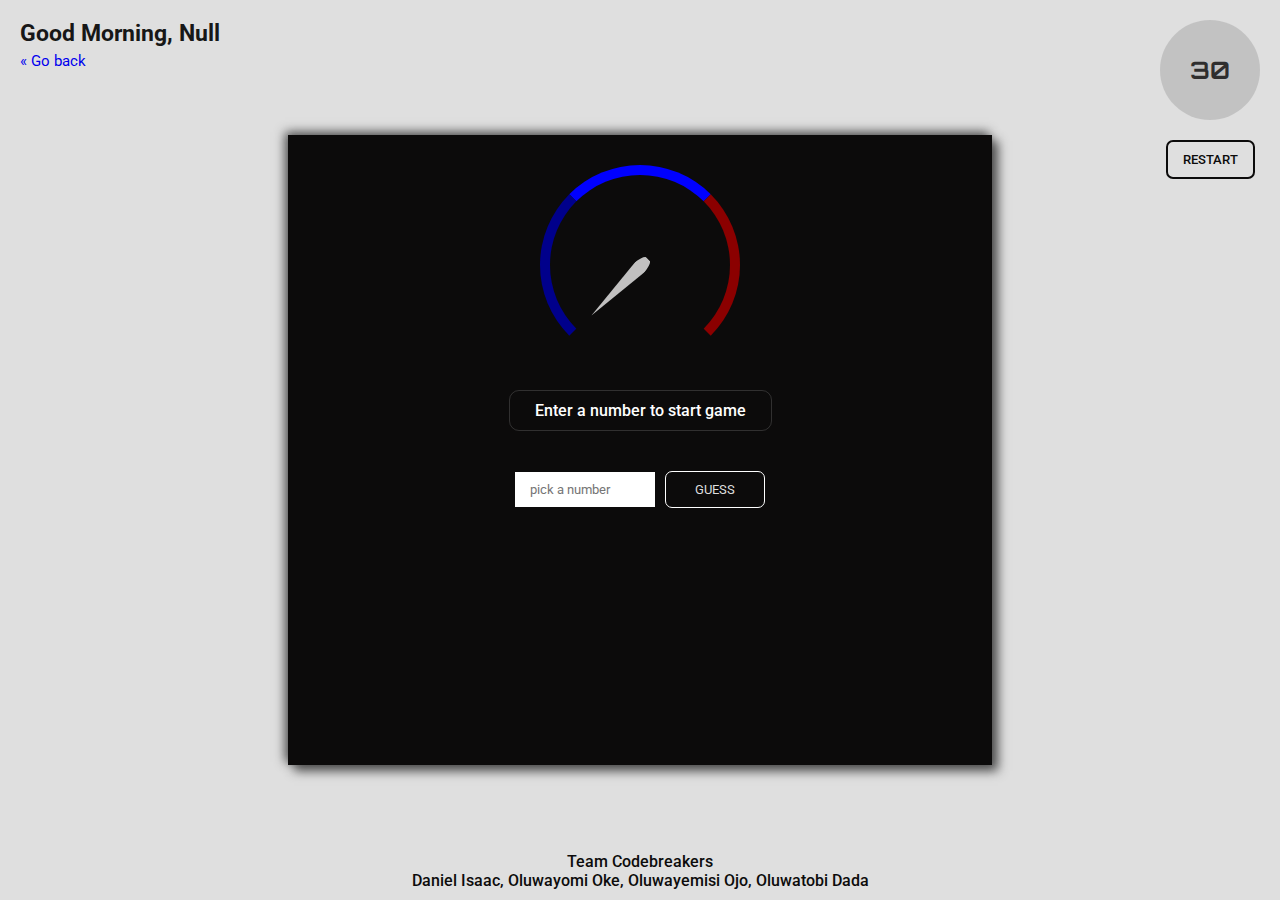
==== commit 5907493e: "shorter pointer, changed timer font, added user greeting according to time" ====
--- a/home.html
+++ b/home.html
@@ -9,7 +9,7 @@
     <link rel="preconnect" href="https://fonts.googleapis.com" />
     <link rel="preconnect" href="https://fonts.gstatic.com" crossorigin />
     <link href="https://fonts.googleapis.com/css2?family=Roboto:wght@300;400;500;700&display=swap" rel="stylesheet" />
-    <link href="https://fonts.googleapis.com/css2?family=Tai+Heritage+Pro:wght@700&display=swap" rel="stylesheet">
+    <link href="https://fonts.googleapis.com/css2?family=Orbitron:wght@900&display=swap" rel="stylesheet">
     <!-- style sheet -->
     <link rel="stylesheet" href="./styles/home.css" />
     <link rel="stylesheet" href="./styles/timer.css" />
--- a/styles/home.css
+++ b/styles/home.css
@@ -19,7 +19,7 @@
   height: 100vh;
 }
 #count {
-  font-family: "Tai Heritage Pro", serif;
+  font-family: "Orbitron", sans-serif;
 }
 .flex {
   display: flex;
@@ -158,11 +158,11 @@
   height: 0;
   border-left: 8px solid transparent;
   border-right: 8px solid transparent;
-  border-bottom: 90px solid blue;
+  border-bottom: 80px solid rgba(210, 210, 210, 0.912);
   border-bottom-left-radius: 35%;
   border-bottom-right-radius: 35%;
   transform-origin: center bottom;
-  transform: rotate(-125deg);
+  transform: rotate(-135deg);
 }
 
 .animate {
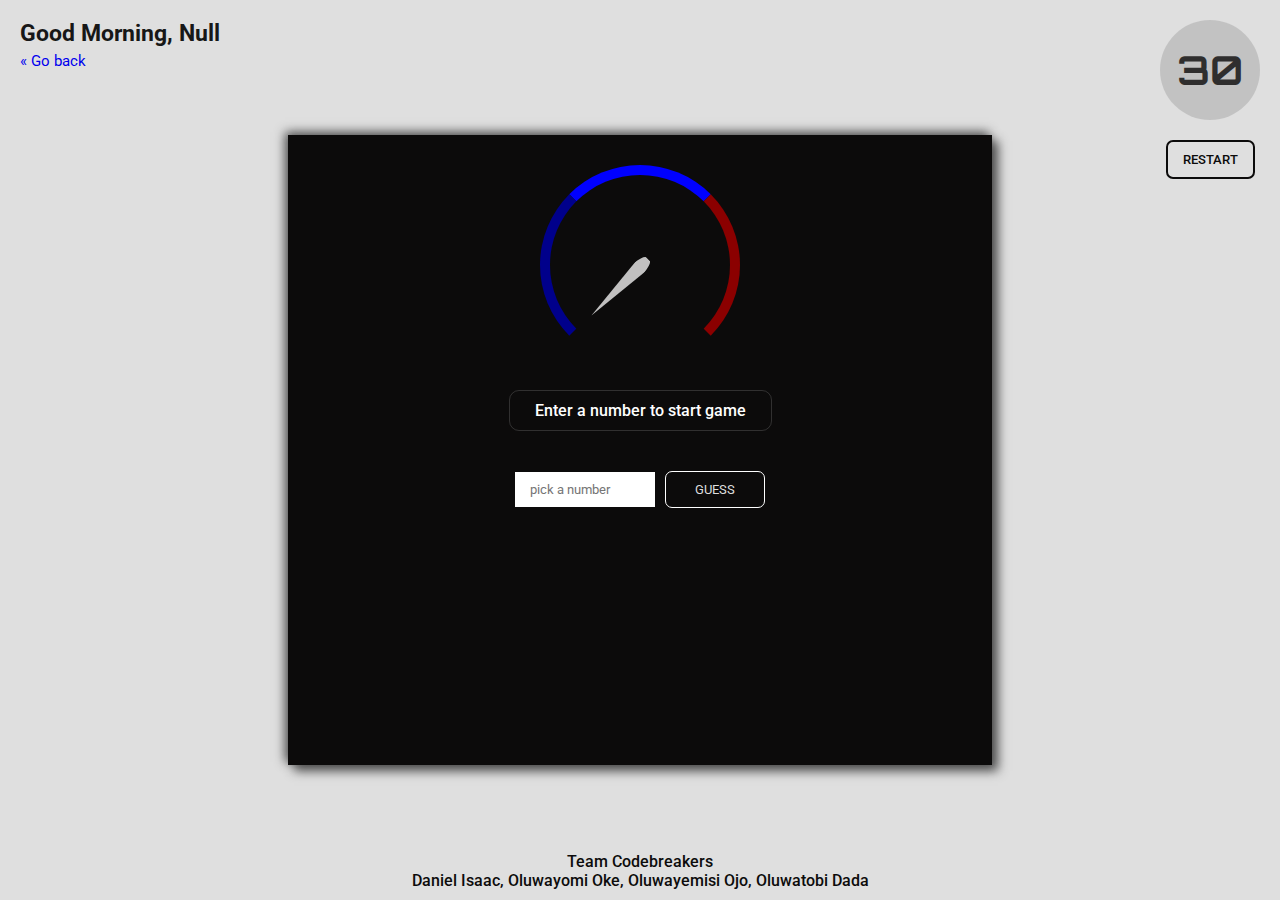
==== commit c444cf0f: "favicon fix" ====
--- a/home.html
+++ b/home.html
@@ -6,6 +6,7 @@
     <meta http-equiv="X-UA-Compatible" content="IE=edge" />
     <meta name="viewport" content="width=device-width, initial-scale=1.0" />
     <!-- font -->
+    <link rel="shortcut icon" href="#">
     <link rel="preconnect" href="https://fonts.googleapis.com" />
     <link rel="preconnect" href="https://fonts.gstatic.com" crossorigin />
     <link href="https://fonts.googleapis.com/css2?family=Roboto:wght@300;400;500;700&display=swap" rel="stylesheet" />
--- a/styles/home.css
+++ b/styles/home.css
@@ -20,6 +20,7 @@
 }
 #count {
   font-family: "Orbitron", sans-serif;
+  font-size: 40px;
 }
 .flex {
   display: flex;
